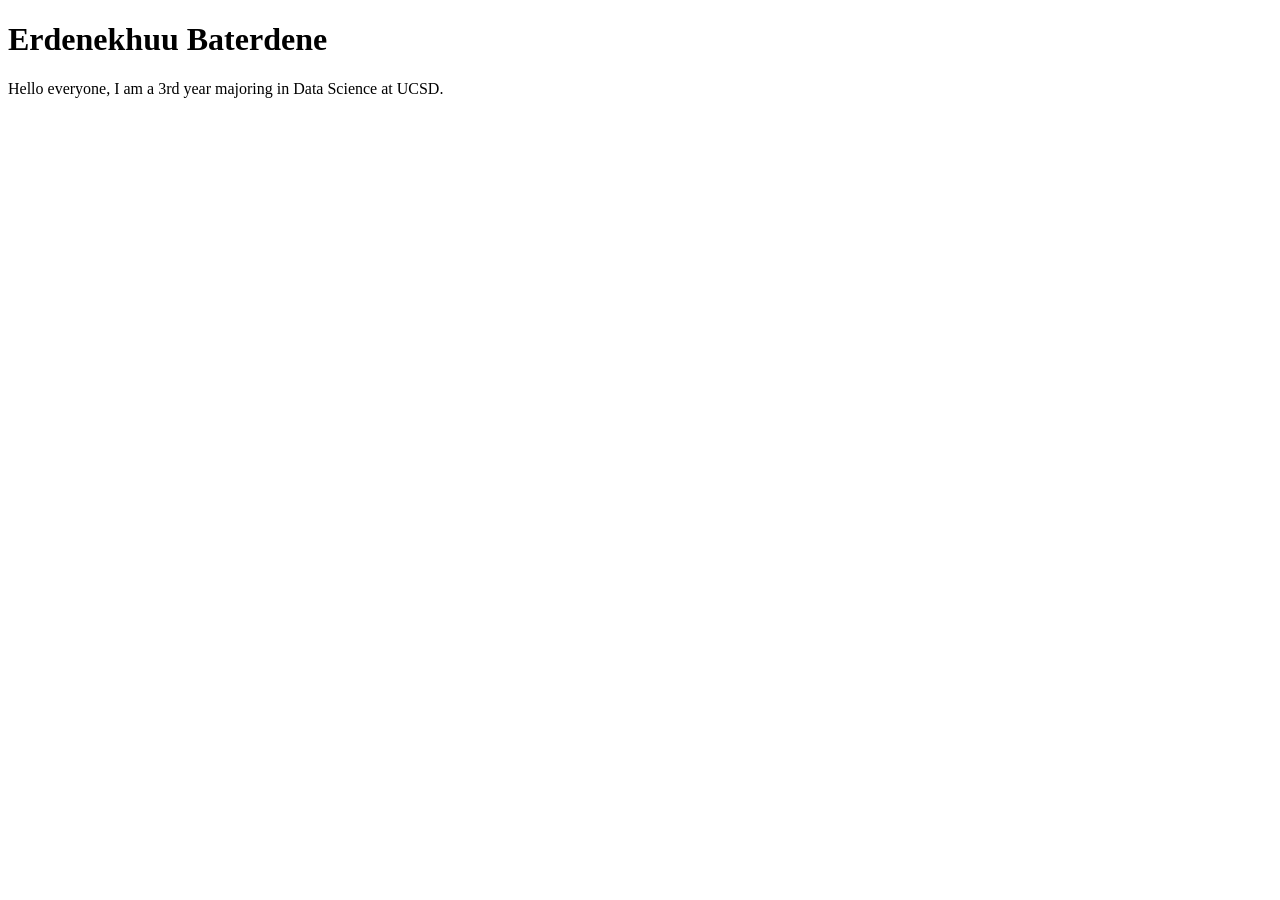
==== index.html @ b0d32b9f "Create index.html" ====
<!DOCTYPE html>
<html lang="en">
<head>
    <meta charset="UTF-8">
    <meta name="viewport" content="width=device-width, initial-scale=1.0">
    <title>Erdenekhuu Baterdene: Personal Site and Portfolio</title>
</head>
<h1>Erdenekhuu Baterdene</h1>

<p> Hello everyone, I am a 3rd year majoring in Data Science at UCSD. </p>
<body>
    
</body>
</html>
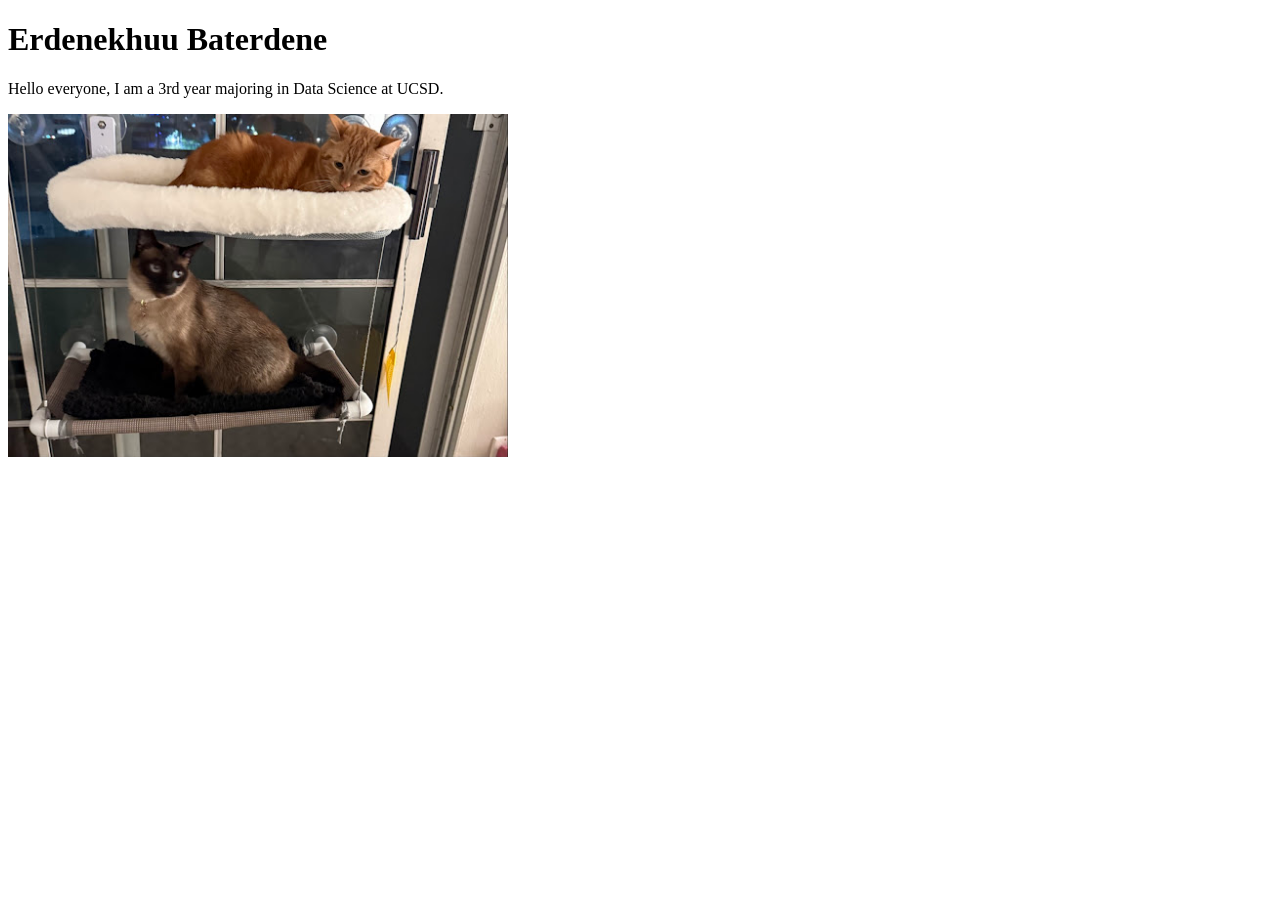
==== commit 5019975d: "Update index.html" ====
--- a/index.html
+++ b/index.html
@@ -8,7 +8,8 @@
 <h1>Erdenekhuu Baterdene</h1>
 
 <p> Hello everyone, I am a 3rd year majoring in Data Science at UCSD. </p>
+<img src="images/unnamed.jpg" alt="Image of my two cats" width="500">
 <body>
-    
+
 </body>
 </html>
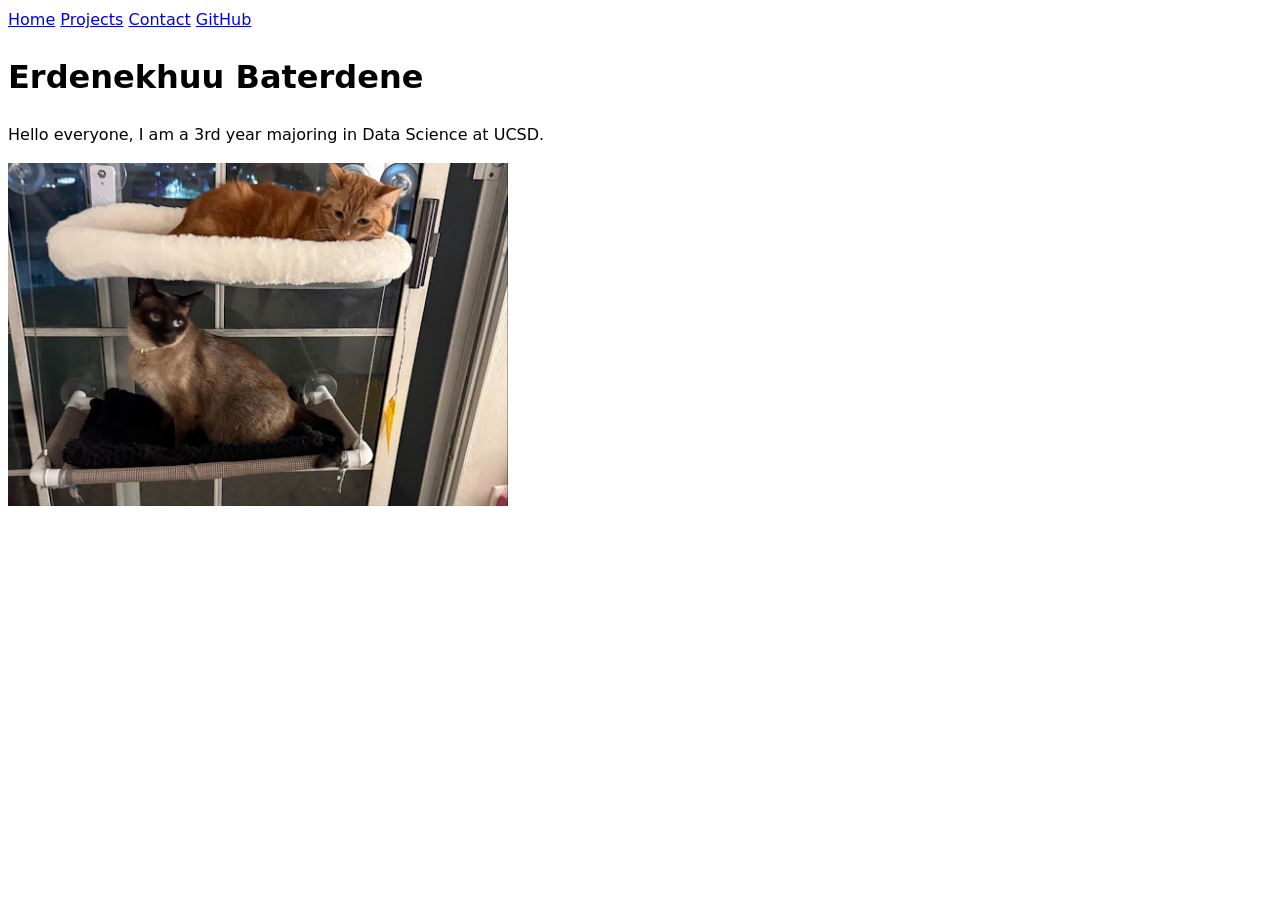
==== commit e375067c: "new files and folders added projects and contact, as well as CSS" ====
--- a/index.html
+++ b/index.html
@@ -4,12 +4,22 @@
     <meta charset="UTF-8">
     <meta name="viewport" content="width=device-width, initial-scale=1.0">
     <title>Erdenekhuu Baterdene: Personal Site and Portfolio</title>
+    <link rel="stylesheet" href="style.css">
 </head>
-<h1>Erdenekhuu Baterdene</h1>
 
-<p> Hello everyone, I am a 3rd year majoring in Data Science at UCSD. </p>
-<img src="images/unnamed.jpg" alt="Image of my two cats" width="500">
+
 <body>
+    <nav>
+        <a href="index.html">Home</a>
+        <a href="projects/index.html">Projects</a>
+        <a href="contact/index.html">Contact</a>
+        <a href="https://github.com/erdenebat7" target="_blank">GitHub</a>
+    </nav>
+
+    <h1>Erdenekhuu Baterdene</h1>
+    <p> Hello everyone, I am a 3rd year majoring in Data Science at UCSD. </p>
+    <img src="images/unnamed.jpg" alt="Image of my two cats" width="500">
 
 </body>
+
 </html>
--- a/style.css
+++ b/style.css
@@ -0,0 +1,6 @@
+body {
+  /* Set line height to 1.5 times the font size
+	   and use the OS’s UI font as the website font
+	 */
+  font: 100%/1.5 system-ui;
+}
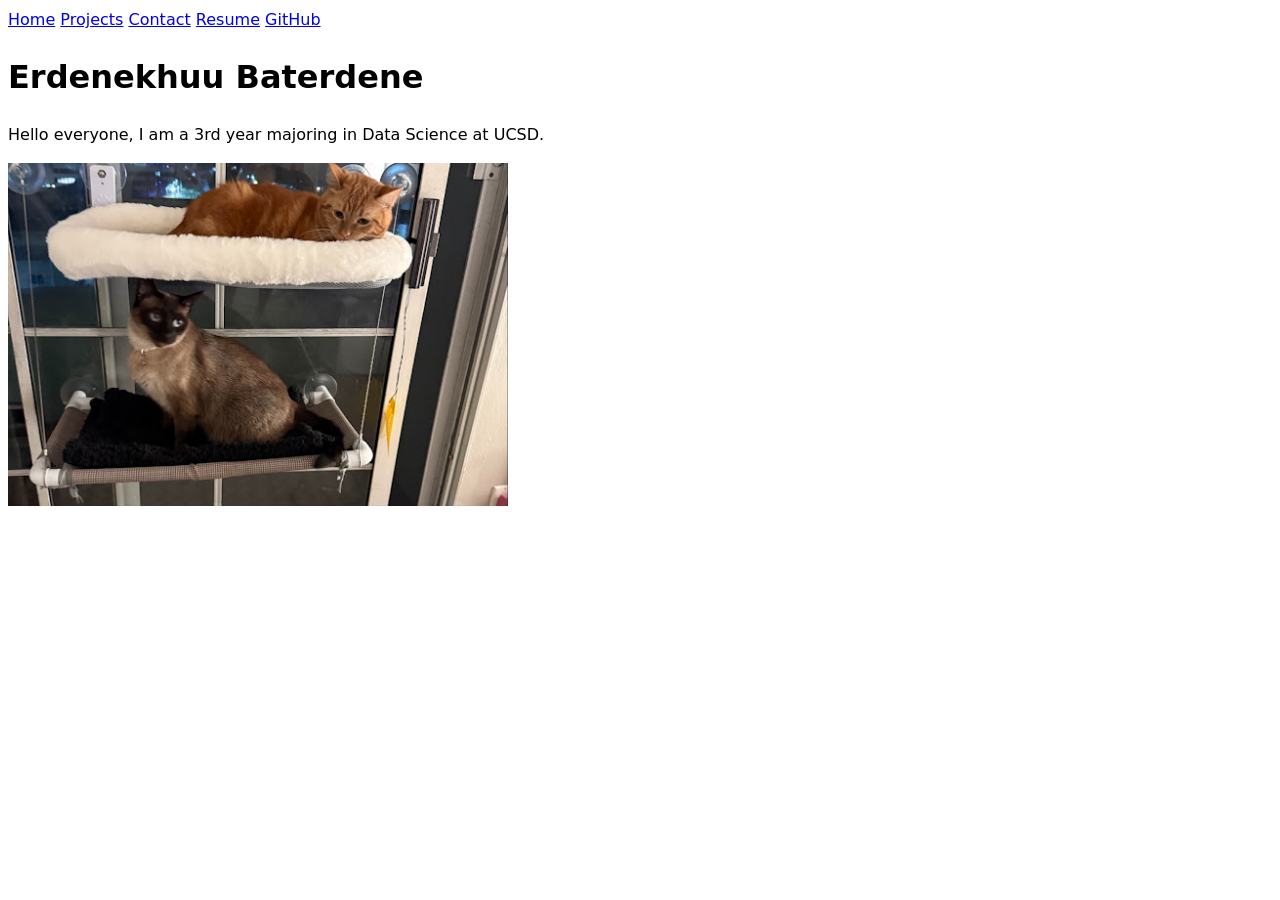
==== commit 6c99b5cd: "New Files +Resume, modified projects.index and contact.index accordingly." ====
--- a/index.html
+++ b/index.html
@@ -13,6 +13,7 @@
         <a href="index.html">Home</a>
         <a href="projects/index.html">Projects</a>
         <a href="contact/index.html">Contact</a>
+        <a href="resume/index.html">Resume</a>
         <a href="https://github.com/erdenebat7" target="_blank">GitHub</a>
     </nav>
 
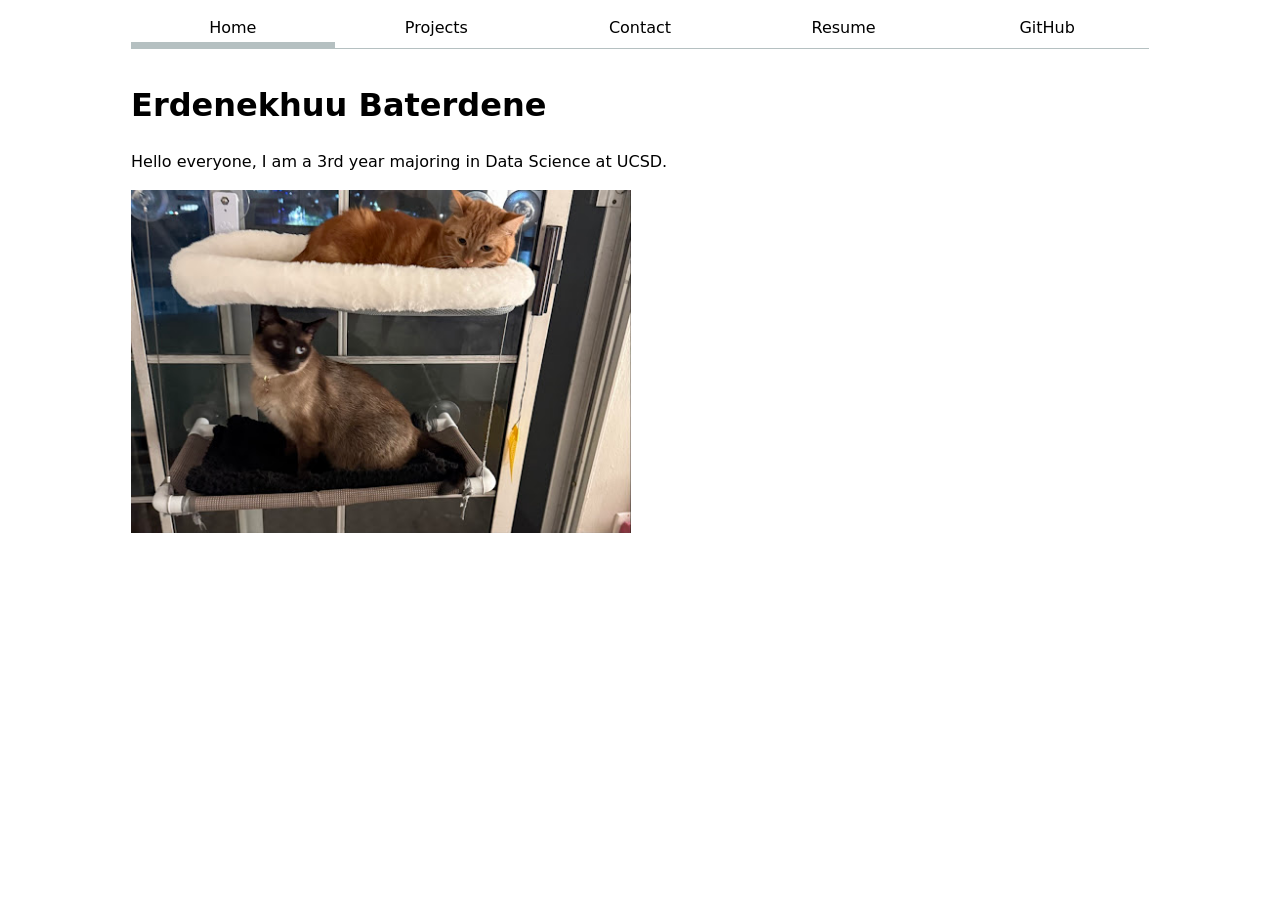
==== commit be739553: "added contact box added complexity to style.css" ====
--- a/index.html
+++ b/index.html
@@ -10,7 +10,7 @@
 
 <body>
     <nav>
-        <a href="index.html">Home</a>
+        <a href="index.html" class="current">Home</a>
         <a href="projects/index.html">Projects</a>
         <a href="contact/index.html">Contact</a>
         <a href="resume/index.html">Resume</a>
--- a/style.css
+++ b/style.css
@@ -3,4 +3,60 @@
 	   and use the OS’s UI font as the website font
 	 */
   font: 100%/1.5 system-ui;
-}+  max-width: 100ch;
+  margin-inline: max(1em, (100% - 100ch) / 2);
+}
+
+nav {
+  display: flex;
+  margin-bottom: 2em;
+  border-bottom: 1px solid oklch(80% 3% 200);
+}
+
+nav a {
+  flex: 1;
+  text-decoration: none;
+  color: inherit;
+  text-align: center;
+  padding: 0.5em;
+}
+
+nav a:hover {
+  border-bottom: 0.4em solid var(--color-ascent);
+  padding-bottom: 0.1em; 
+  background-color: oklch(from var(--color-accent) 95% 5% h);
+}
+
+nav a.current {
+  border-bottom: 0.4em solid oklch(80% 3% 200);
+  padding-bottom: 0.1em;
+}
+
+:root {
+  --color-accent: oklch(65% 50% 0);
+  accent-color: var(--color-accent);
+}
+
+input, textarea, button {
+  font: inherit;
+}
+
+form {
+  display: grid;
+  grid-template-columns: auto 1fr;
+  gap: 1em;
+}
+
+form label {
+  display: grid;
+  grid-template-columns: subgrid;
+  grid-column: 1 / -1;
+}
+
+form button {
+  grid-column: 1 / -1;
+}
+
+
+
+
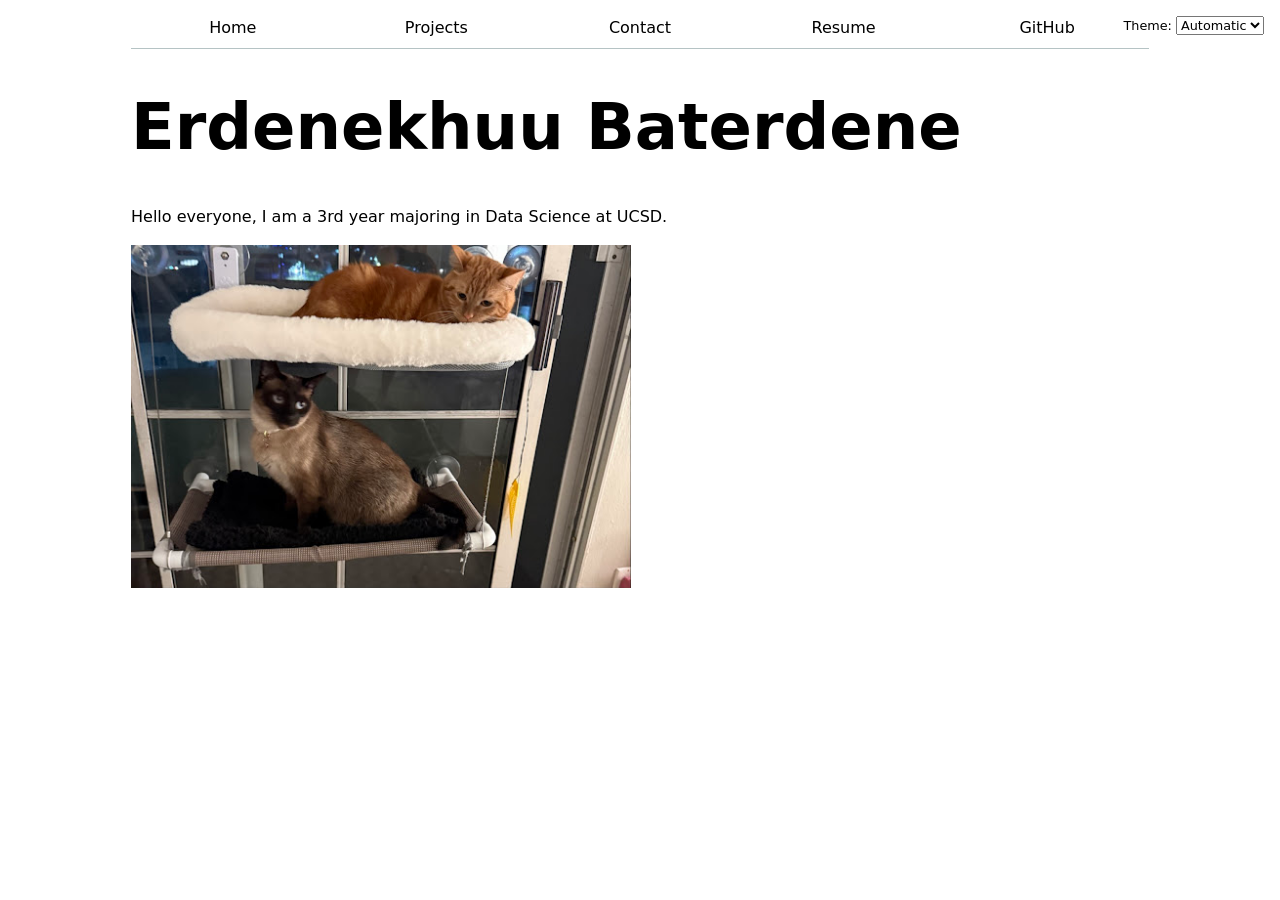
==== commit 1071333c: "added js new javascript, modified html and css" ====
--- a/index.html
+++ b/index.html
@@ -5,17 +5,12 @@
     <meta name="viewport" content="width=device-width, initial-scale=1.0">
     <title>Erdenekhuu Baterdene: Personal Site and Portfolio</title>
     <link rel="stylesheet" href="style.css">
+    <script type = "module" src = "global.js"></script>
 </head>
 
 
 <body>
-    <nav>
-        <a href="index.html" class="current">Home</a>
-        <a href="projects/index.html">Projects</a>
-        <a href="contact/index.html">Contact</a>
-        <a href="resume/index.html">Resume</a>
-        <a href="https://github.com/erdenebat7" target="_blank">GitHub</a>
-    </nav>
+    
 
     <h1>Erdenekhuu Baterdene</h1>
     <p> Hello everyone, I am a 3rd year majoring in Data Science at UCSD. </p>
--- a/style.css
+++ b/style.css
@@ -1,16 +1,7 @@
 body {
-  /* Set line height to 1.5 times the font size
-	   and use the OS’s UI font as the website font
-	 */
   font: 100%/1.5 system-ui;
   max-width: 100ch;
   margin-inline: max(1em, (100% - 100ch) / 2);
-}
-
-nav {
-  display: flex;
-  margin-bottom: 2em;
-  border-bottom: 1px solid oklch(80% 3% 200);
 }
 
 nav a {
@@ -21,24 +12,9 @@
   padding: 0.5em;
 }
 
-nav a:hover {
-  border-bottom: 0.4em solid var(--color-ascent);
-  padding-bottom: 0.1em; 
-  background-color: oklch(from var(--color-accent) 95% 5% h);
-}
-
-nav a.current {
-  border-bottom: 0.4em solid oklch(80% 3% 200);
-  padding-bottom: 0.1em;
-}
-
 :root {
   --color-accent: oklch(65% 50% 0);
   accent-color: var(--color-accent);
-}
-
-input, textarea, button {
-  font: inherit;
 }
 
 form {
@@ -57,6 +33,75 @@
   grid-column: 1 / -1;
 }
 
+.projects {
+  display: grid;
+  grid-template-columns: repeat(auto-fill, minmax(15em, 1fr));
+  gap: 1em;
+}
 
+.projects article {
+  display: grid;
+  grid-template-rows: subgrid;
+  grid-row: span 3;
+  gap: 1em;
+}
 
+.projects h2 {
+  margin: 0
+}
 
+h1, h2, h3, h4, h5, h6 {
+  line-height: 1.1;
+  text-wrap: balance;
+}
+
+h1 {
+  font-size: 400%;
+}
+
+section {
+    font-family: Georgia, "Times New Roman", serif;
+    border-bottom: 1px solid oklch(80% 3% 200); 
+    padding-bottom: 1.5em;
+}
+
+section article {
+    border-left: 3px solid var(--color-accent);
+    padding-left: 1em;
+    margin-bottom: 1.5em;
+}
+
+html {
+  color-scheme: light dark;
+}
+
+nav {
+  --border-color: oklch(50% 10% 200 / 40%);
+  display: flex;
+  margin-bottom: 2em;
+  border-bottom: 1px solid var(--border-color);
+}
+
+nav a:hover {
+  border-bottom: 0.4em solid var(--color-accent);
+  padding-bottom: 0.1em;
+  background-color: color-mix(in oklch, var(--color-accent), canvas 85%);
+}
+
+nav a.current {
+  border-bottom: 0.4em solid var(--border-color);
+  padding-bottom: 0.1em;
+}
+
+input, textarea, button, select {
+  font: inherit;
+}
+
+.color-scheme {
+  position: absolute;
+  top: 1rem;
+  right: 1rem;
+  font-size: 80%;
+  font-family: inherit;
+}
+
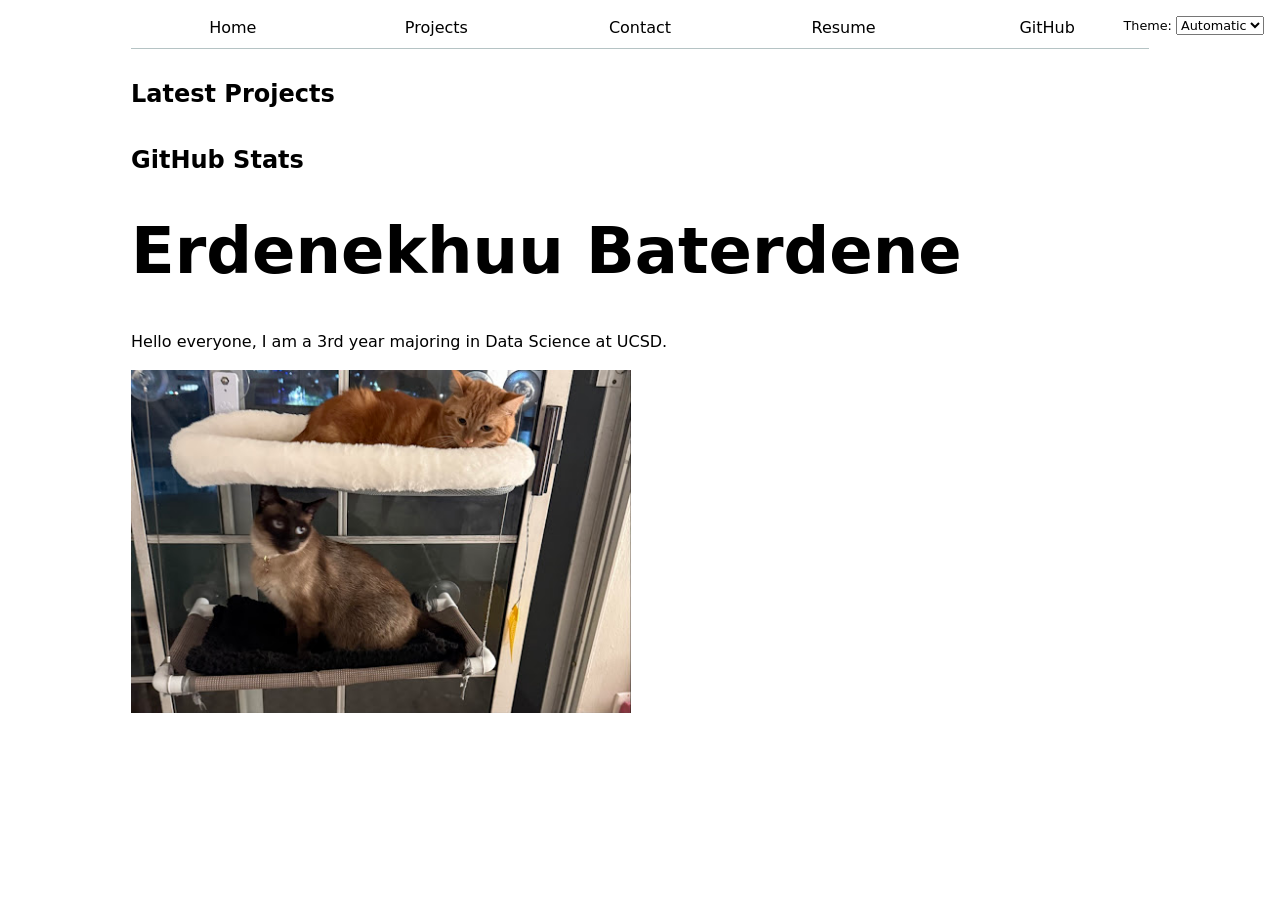
==== commit 843ea570: "New JSON added github stats" ====
--- a/index.html
+++ b/index.html
@@ -6,6 +6,12 @@
     <title>Erdenekhuu Baterdene: Personal Site and Portfolio</title>
     <link rel="stylesheet" href="style.css">
     <script type = "module" src = "global.js"></script>
+    <h2>Latest Projects</h2>
+    <div class="projects">
+  </div>
+
+  <h2>GitHub Stats</h2>
+  <div class="profile-stats"></div>
 </head>
 
 
@@ -16,6 +22,10 @@
     <p> Hello everyone, I am a 3rd year majoring in Data Science at UCSD. </p>
     <img src="images/unnamed.jpg" alt="Image of my two cats" width="500">
 
+    <script src="index.js" type="module" defer></script>
+
 </body>
 
+
+
 </html>
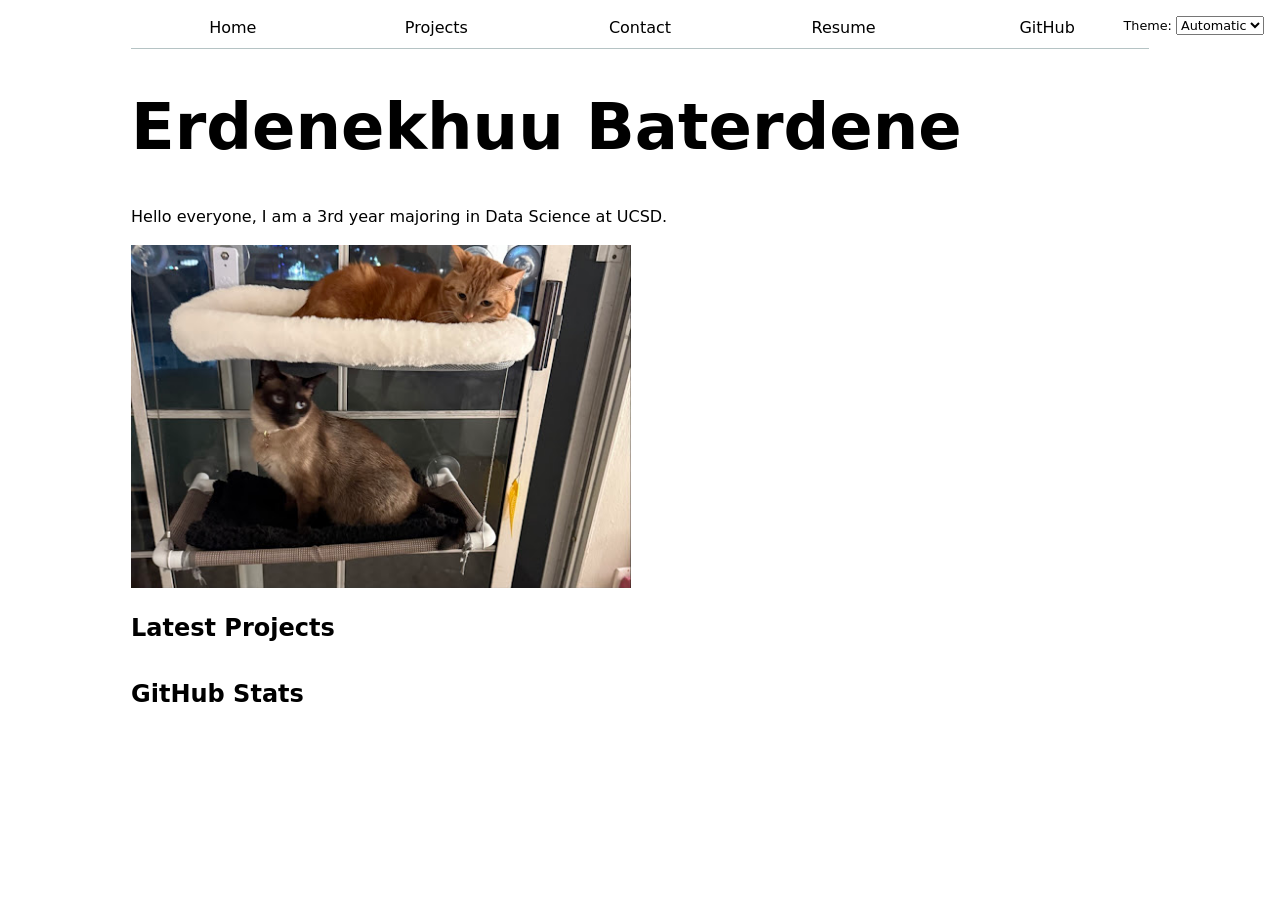
==== commit 468fa243: "FIXED BUGS fixed numerous bugs, such as "Github" to "GitHub"" ====
--- a/index.html
+++ b/index.html
@@ -6,21 +6,21 @@
     <title>Erdenekhuu Baterdene: Personal Site and Portfolio</title>
     <link rel="stylesheet" href="style.css">
     <script type = "module" src = "global.js"></script>
-    <h2>Latest Projects</h2>
-    <div class="projects">
-  </div>
-
-  <h2>GitHub Stats</h2>
-  <div class="profile-stats"></div>
 </head>
 
 
 <body>
-    
-
     <h1>Erdenekhuu Baterdene</h1>
     <p> Hello everyone, I am a 3rd year majoring in Data Science at UCSD. </p>
     <img src="images/unnamed.jpg" alt="Image of my two cats" width="500">
+
+    <h2>Latest Projects</h2>
+    <div class="projects">
+    </div>
+
+    <h2>GitHub Stats</h2>
+    <div id="profile-stats">
+    </div>
 
     <script src="index.js" type="module" defer></script>
 
--- a/style.css
+++ b/style.css
@@ -105,3 +105,17 @@
   font-family: inherit;
 }
 
+#profile-stats dl {
+  display: grid;
+  grid-template-columns: repeat(4, 1fr);
+  text-align: center;
+}
+
+#profile-stats dt {
+  grid-row: 1;
+}
+
+#profile-stats dd {
+  grid-row: 2;
+  margin: 0;
+}
